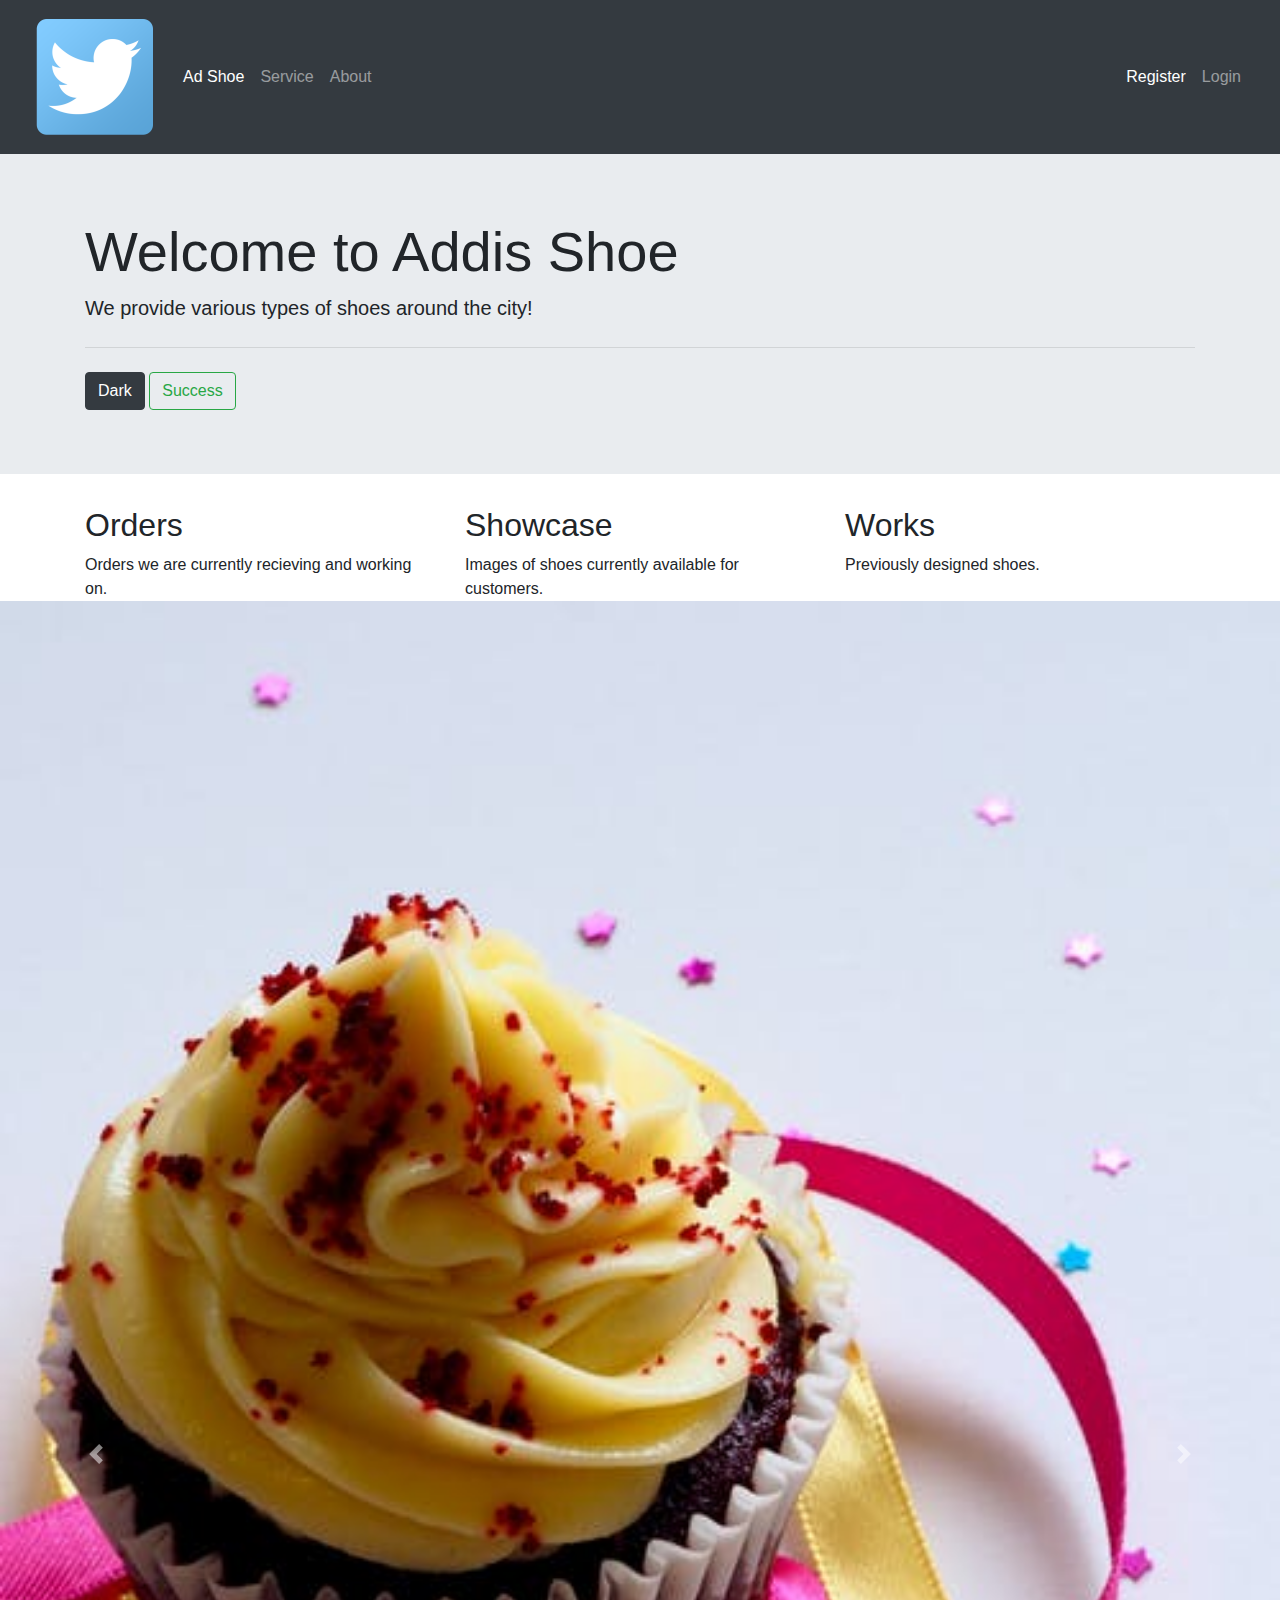
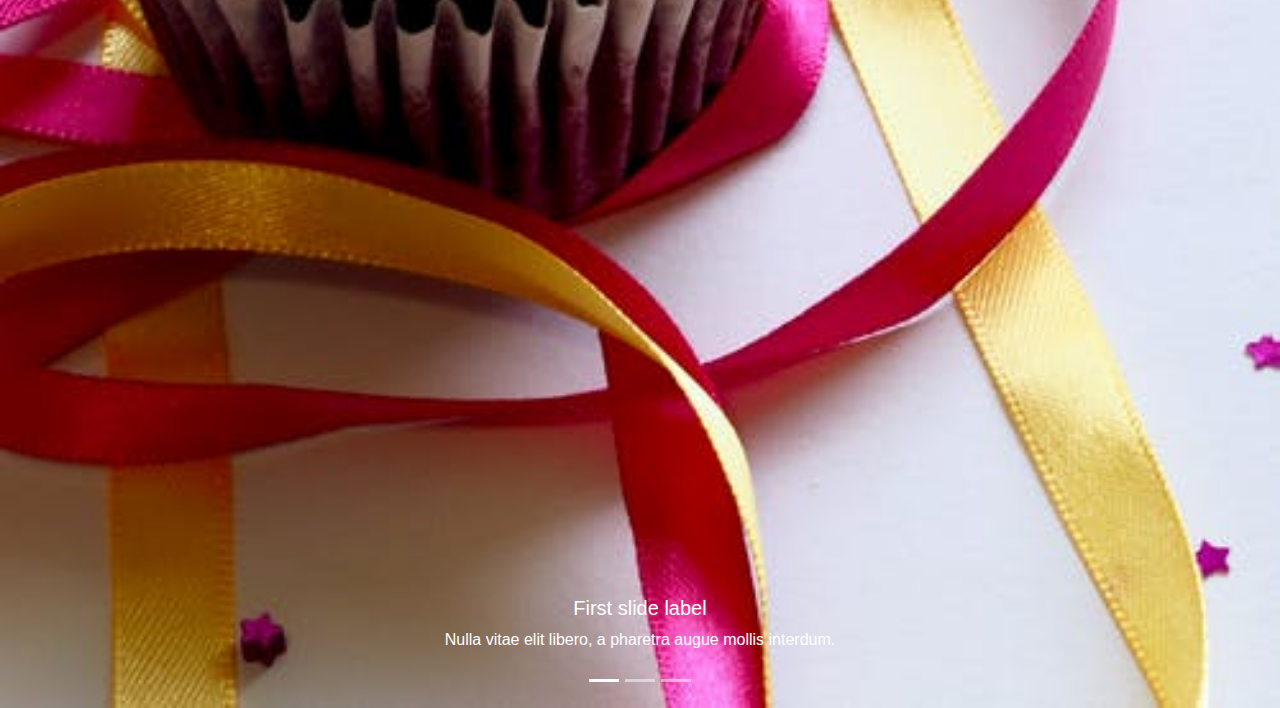
==== index.html @ cfdf184d "Created index page, service page, and basics of other pages withnavbar and headings" ====
<!DOCTYPE html>
<html lang="en">
<head>
  <title>Bootstrap Example</title>
  <meta charset="utf-8">
  <meta name="viewport" content="width=device-width, initial-scale=1">
  <link rel="stylesheet" href="assets/css/bootstrap.min.css">
  <link rel="stylesheet" href="">
 
  <script src="assets/jquery/jquery.1.js"></script>
  <script src="assets/js/bootstrap.min.js"></script>
  <script src="assets/jquery/popper.js"></script>
  <script src="assets/jquery/jquery.min.js"></script>
 
</head>
<nav class="navbar navbar-expand-md navbar-dark bg-dark sticky-top" font-family="bebas-neue">
    <div class="container-fluid">
        <a class="navbar-brand" href="#"><img src="/assets/icons/twitter.png" alt=""></a>
        <button class="navbar-toggler" type="button" data-toggle="collapse" data-target="#navbarResponsive">
            <span class="navbar-toggler-icon"></span>
        </button>
        <div class="collapse navbar-collapse " id="navbarResponsive">
            <ul class="navbar-nav justify-content-end">
                <li class="nav-item active">
                  <a class="nav-link active" href="index.html">Ad Shoe</a>
                </li>
                <li class="nav-item">
                  <a class="nav-link" href="service.html">Service</a>
                </li>
                <li class="nav-item">
                  <a class="nav-link" href="#">About</a>
                </li>
                
              </ul>
            <ul class="navbar-nav ml-auto">
                <li class="nav-item active ">
                    <a class="nav-link" href="register.html">Register</a>
                </li>
                <li class="nav-item">
                    <a class="nav-link" href="login.html">Login</a>
                </li>
                
            </ul>
        </div>
    </div>

</nav>
<body>
    <!--HERO SECTION-->
    <div class="jumbotron jumbotron-fluid">
        <div class="container">
          <h1 class="display-4">Welcome to Addis Shoe</h1>
          <p class="lead">We provide various types of shoes around the city!</p>
        <hr class="my-4">
       
        <button type="button" class="btn btn-dark m-auto">Dark</button>
        <button type="button" class="btn btn-outline-success">Success</button>
    </div>
      </div>
      <!--GRID SYSTEM-->
      <div class="container">
        <div class="row">
          <div class="col order-last">
              <h2>Works</h2>
            Previously designed shoes.
          </div>
          <div class="col">
              <h2>Showcase
              </h2>
            Images of shoes currently available for customers.

          </div>
          <div class="col order-first">
              <h2>Orders</h2>
            Orders we are currently recieving and working on.
          </div>
        </div>
      </div>

        <!--CAROUSEL-->

        <div id="carouselExampleCaptions" class="carousel slide" data-ride="carousel">
            <ol class="carousel-indicators">
              <li data-target="#carouselExampleCaptions" data-slide-to="0" class="active"></li>
              <li data-target="#carouselExampleCaptions" data-slide-to="1"></li>
              <li data-target="#carouselExampleCaptions" data-slide-to="2"></li>
            </ol>
            <div class="carousel-inner">
              <div class="carousel-item active">
                <img src="assets/images/f5.jpg" class="d-block w-100" alt="...">
                <div class="carousel-caption d-none d-md-block">
                  <h5>First slide label</h5>
                  <p>Nulla vitae elit libero, a pharetra augue mollis interdum.</p>
                </div>
              </div>
              <div class="carousel-item">
                <img src="assets/images/f6.jpeg" class="d-block w-100" alt="...">
                <div class="carousel-caption d-none d-md-block">
                  <h5>Second slide label</h5>
                  <p>Lorem ipsum dolor sit amet, consectetur adipiscing elit.</p>
                </div>
              </div>
              <div class="carousel-item">
                <img src="assets/images/f7.jpeg" class="d-block w-100" alt="...">
                <div class="carousel-caption d-none d-md-block">
                  <h5>Third slide label</h5>
                  <p>Praesent commodo cursus magna, vel scelerisque nisl consectetur.</p>
                </div>
              </div>
            </div>
            <a class="carousel-control-prev" href="#carouselExampleCaptions" role="button" data-slide="prev">
              <span class="carousel-control-prev-icon" aria-hidden="true"></span>
              <span class="sr-only">Previous</span>
            </a>
            <a class="carousel-control-next" href="#carouselExampleCaptions" role="button" data-slide="next">
              <span class="carousel-control-next-icon" aria-hidden="true"></span>
              <span class="sr-only">Next</span>
            </a>
          </div>
      


</body>
 

</html>
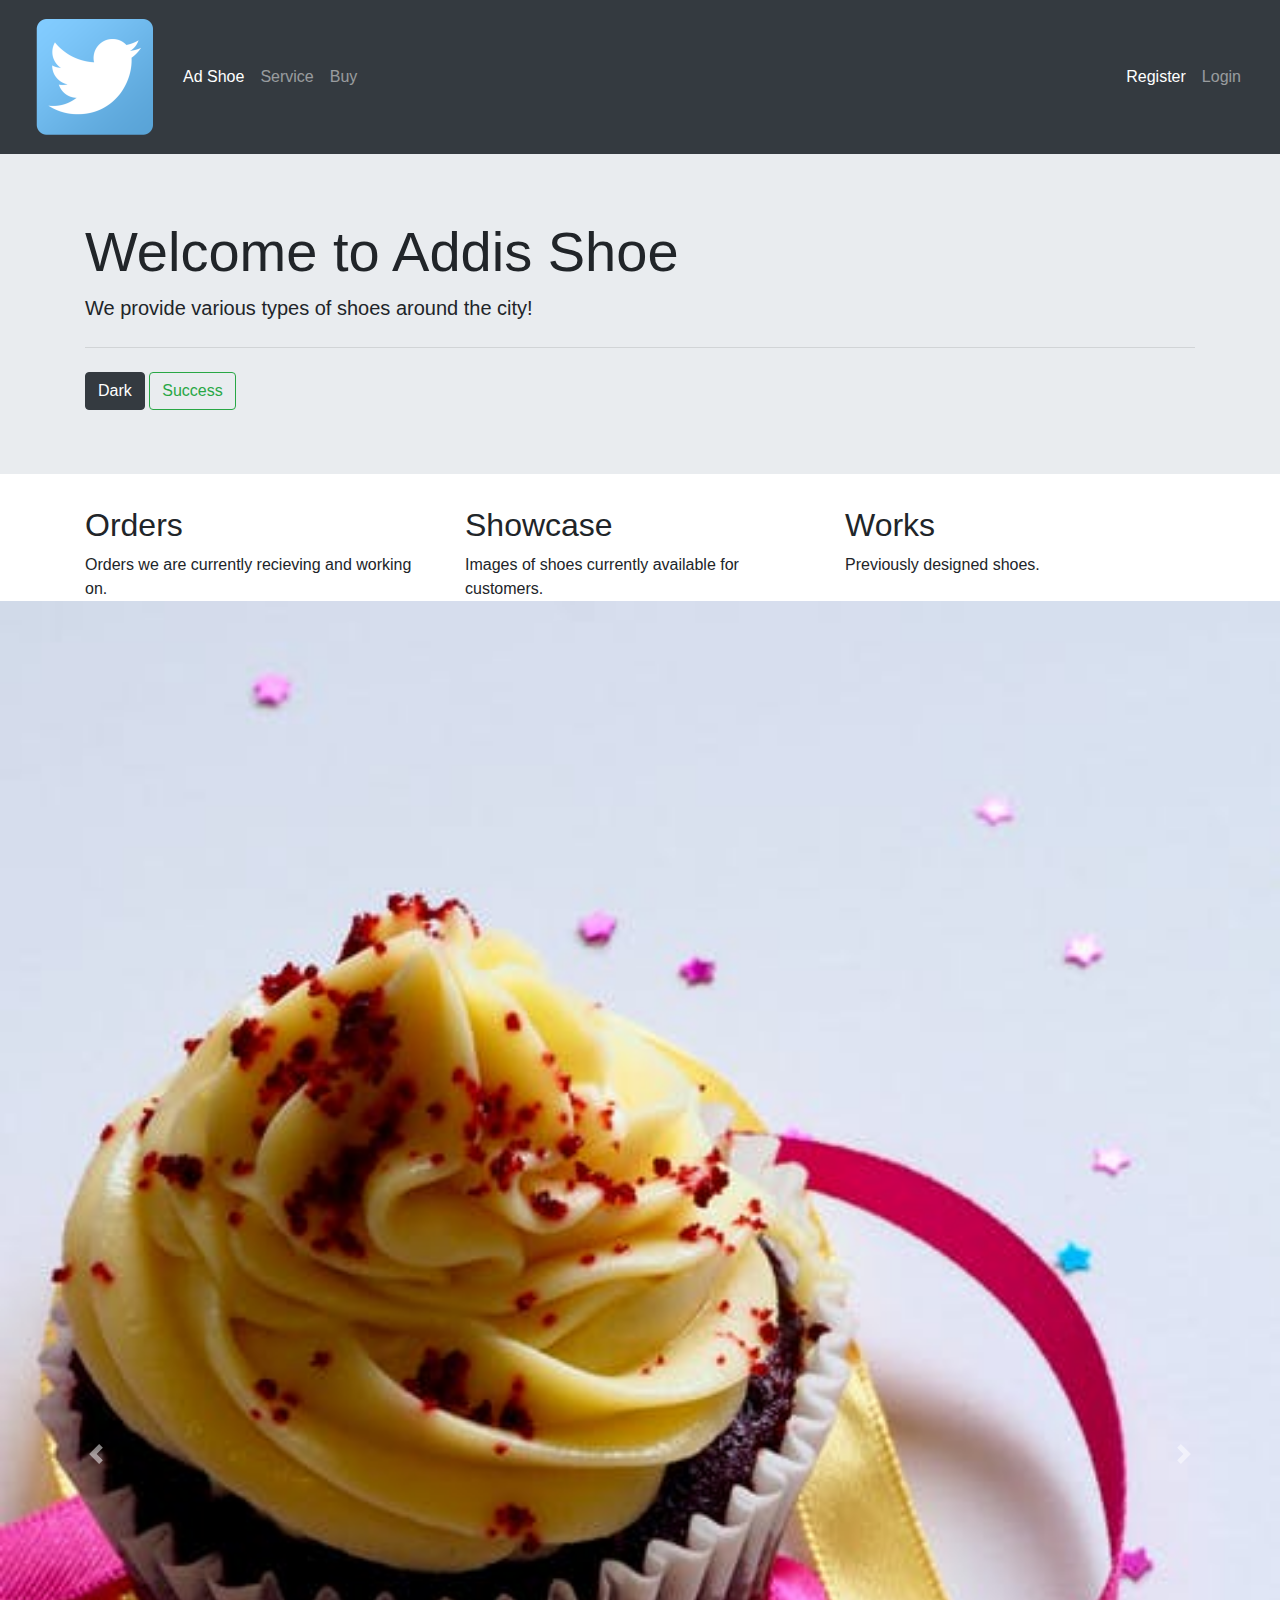
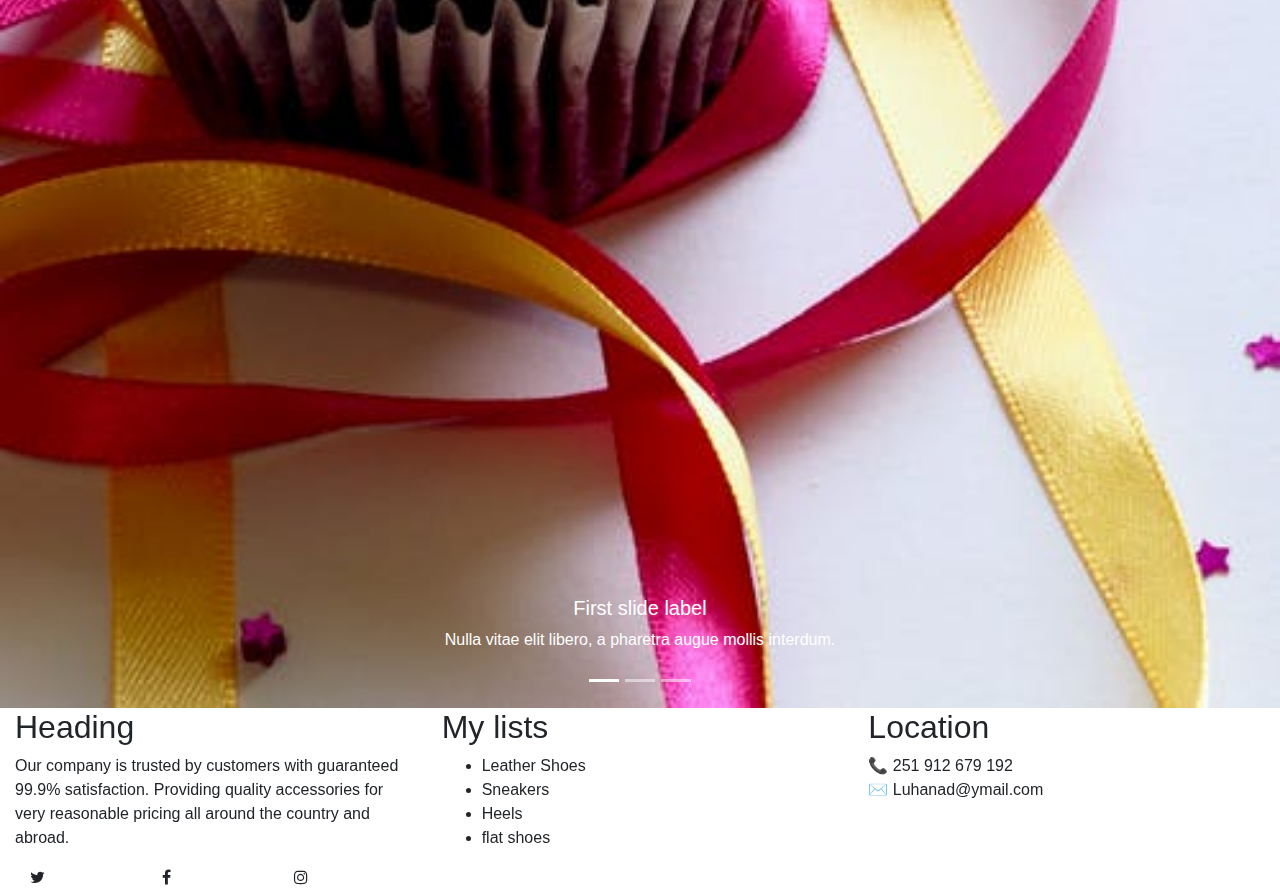
==== commit 238f656a: "final and revised shoe website" ====
--- a/index.html
+++ b/index.html
@@ -5,12 +5,14 @@
   <meta charset="utf-8">
   <meta name="viewport" content="width=device-width, initial-scale=1">
   <link rel="stylesheet" href="assets/css/bootstrap.min.css">
-  <link rel="stylesheet" href="">
+  <link rel="stylesheet" href="style.css">
  
   <script src="assets/jquery/jquery.1.js"></script>
   <script src="assets/js/bootstrap.min.js"></script>
   <script src="assets/jquery/popper.js"></script>
   <script src="assets/jquery/jquery.min.js"></script>
+  <link rel="stylesheet" href="https://maxcdn.bootstrapcdn.com/font-awesome/4.7.0/css/font-awesome.min.css">
+<script src="https://code.jquery.com/jquery-3.3.1.js"></script>
  
 </head>
 <nav class="navbar navbar-expand-md navbar-dark bg-dark sticky-top" font-family="bebas-neue">
@@ -20,7 +22,7 @@
             <span class="navbar-toggler-icon"></span>
         </button>
         <div class="collapse navbar-collapse " id="navbarResponsive">
-            <ul class="navbar-nav justify-content-end">
+           <ul class="navbar-nav justify-content-end">
                 <li class="nav-item active">
                   <a class="nav-link active" href="index.html">Ad Shoe</a>
                 </li>
@@ -28,7 +30,7 @@
                   <a class="nav-link" href="service.html">Service</a>
                 </li>
                 <li class="nav-item">
-                  <a class="nav-link" href="#">About</a>
+                  <a class="nav-link" href="buy.html">Buy</a>
                 </li>
                 
               </ul>
@@ -117,7 +119,49 @@
               <span class="sr-only">Next</span>
             </a>
           </div>
-      
+  <div class="container-fluid heading-footer">
+  <div class="row">
+    <div class="col-md-4">
+        <h2>Heading</h2>
+      <p>Our company is trusted by customers with guaranteed 99.9% satisfaction. Providing quality accessories for very reasonable pricing all around the country and abroad. </p>  
+      <div class="container ">
+          <div class="row">
+            <div class="col">
+              <i class="fa fa-facebook" aria-hidden="true"></i>
+             
+            </div>
+            <div class="col">
+              <i class="fa fa-instagram" aria-hidden="true"></i>
+              
+  
+            </div>
+            <div class="col order-first">
+                
+                <i class="fa fa-twitter" aria-hidden="true"></i>
+              
+            </div>
+          </div>
+        </div>
+  
+  </div>
+    <div class="col">
+        <h2>My lists
+        </h2>
+      <ul>
+          <li>Leather Shoes</li>
+          <li>Sneakers</li>
+          <li>Heels</li>
+          <li>flat shoes</li>
+      </ul>
+
+    </div>
+    <div class="col ">
+        <h2>Location</h2>
+      <div>📞 251 912 679 192</div>
+      <div>✉ Luhanad@ymail.com</div>
+    </div>
+  </div>
+</div>    
 
 
 </body>
